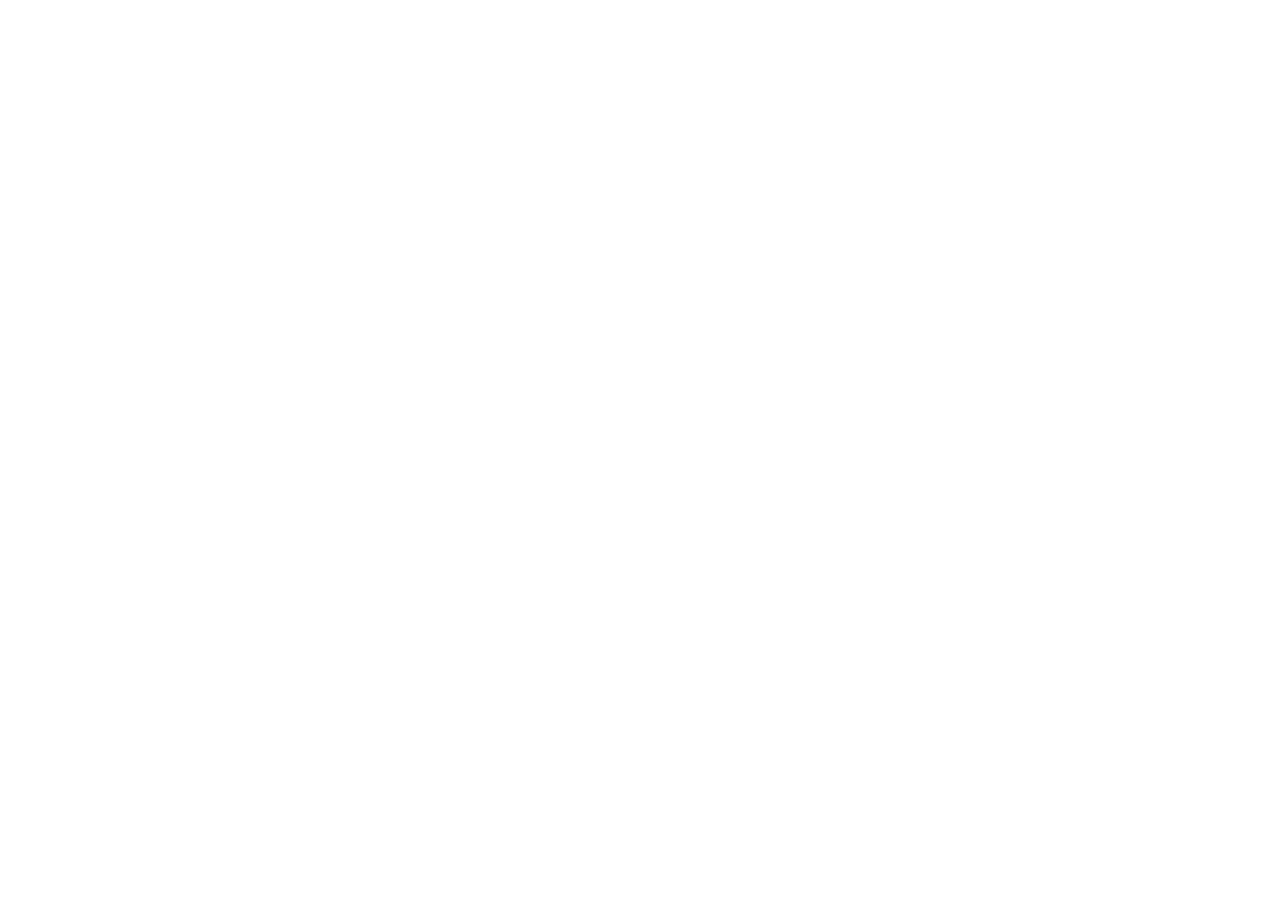
==== index.html @ e10ff990 "projeto criado" ====
<!DOCTYPE html>
<html lang="pt-br">
<head>
    <meta charset="UTF-8">
    <meta http-equiv="X-UA-Compatible" content="IE=edge">
    <meta name="viewport" content="width=device-width, initial-scale=1.0">
    <title>projeto dsmovie</title>
</head>
<body>
    
</body>
</html>
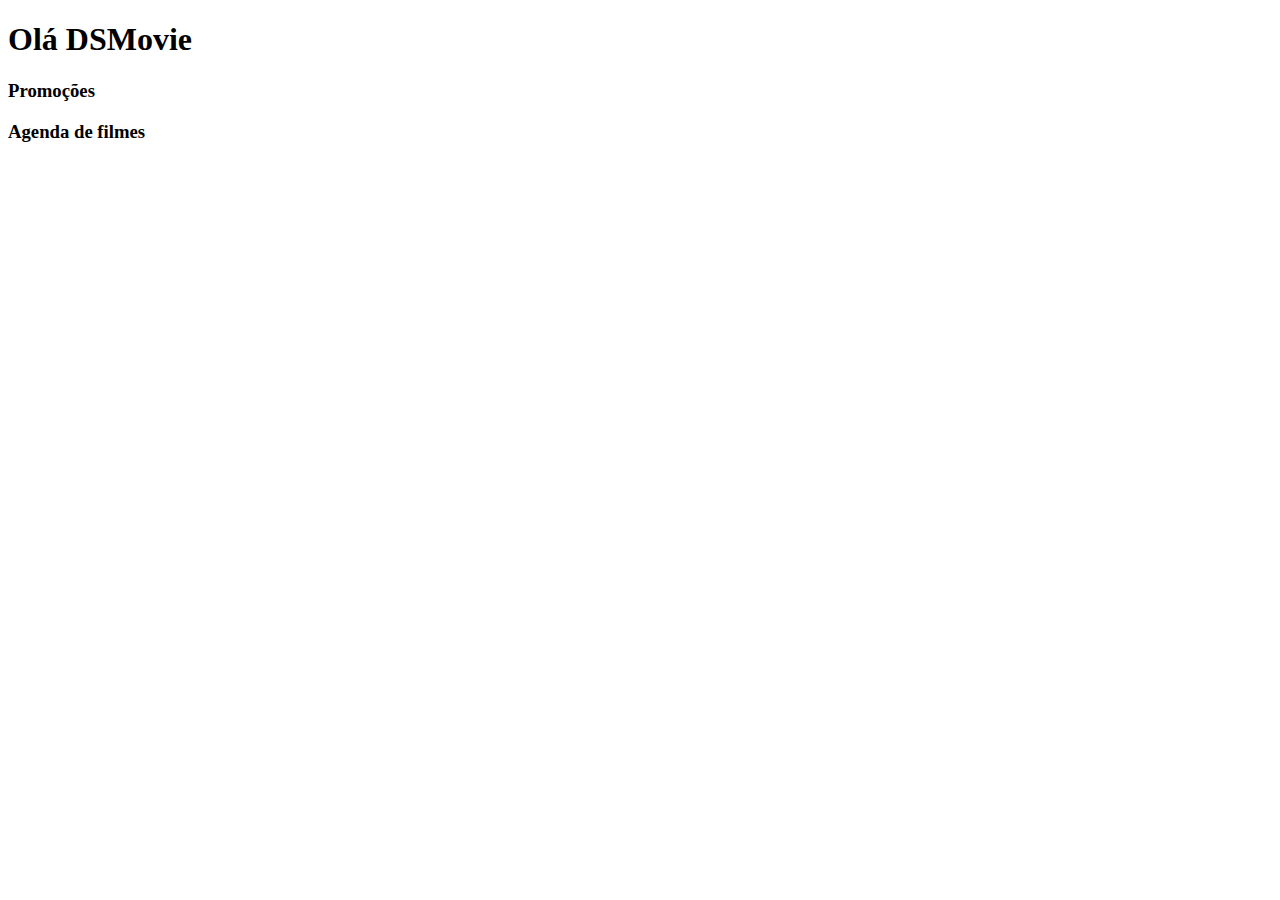
==== commit 2ec3064c: "bootstrap" ====
--- a/index.html
+++ b/index.html
@@ -5,8 +5,13 @@
     <meta http-equiv="X-UA-Compatible" content="IE=edge">
     <meta name="viewport" content="width=device-width, initial-scale=1.0">
     <title>projeto dsmovie</title>
+
+    <link rel="stylesheet" href="https://cdn.jsdelivr.net/npm/bootstrap@4.6.1/dist/css/bootstrap.min.css" integrity="sha384-zCbKRCUGaJDkqS1kPbPd7TveP5iyJE0EjAuZQTgFLD2ylzuqKfdKlfG/eSrtxUkn" crossorigin="anonymous"
+
 </head>
 <body>
-    
+    <h1>Olá DSMovie</h1>
+    <h3>Promoções</h3>
+    <h3>Agenda de filmes</h3>
 </body>
 </html>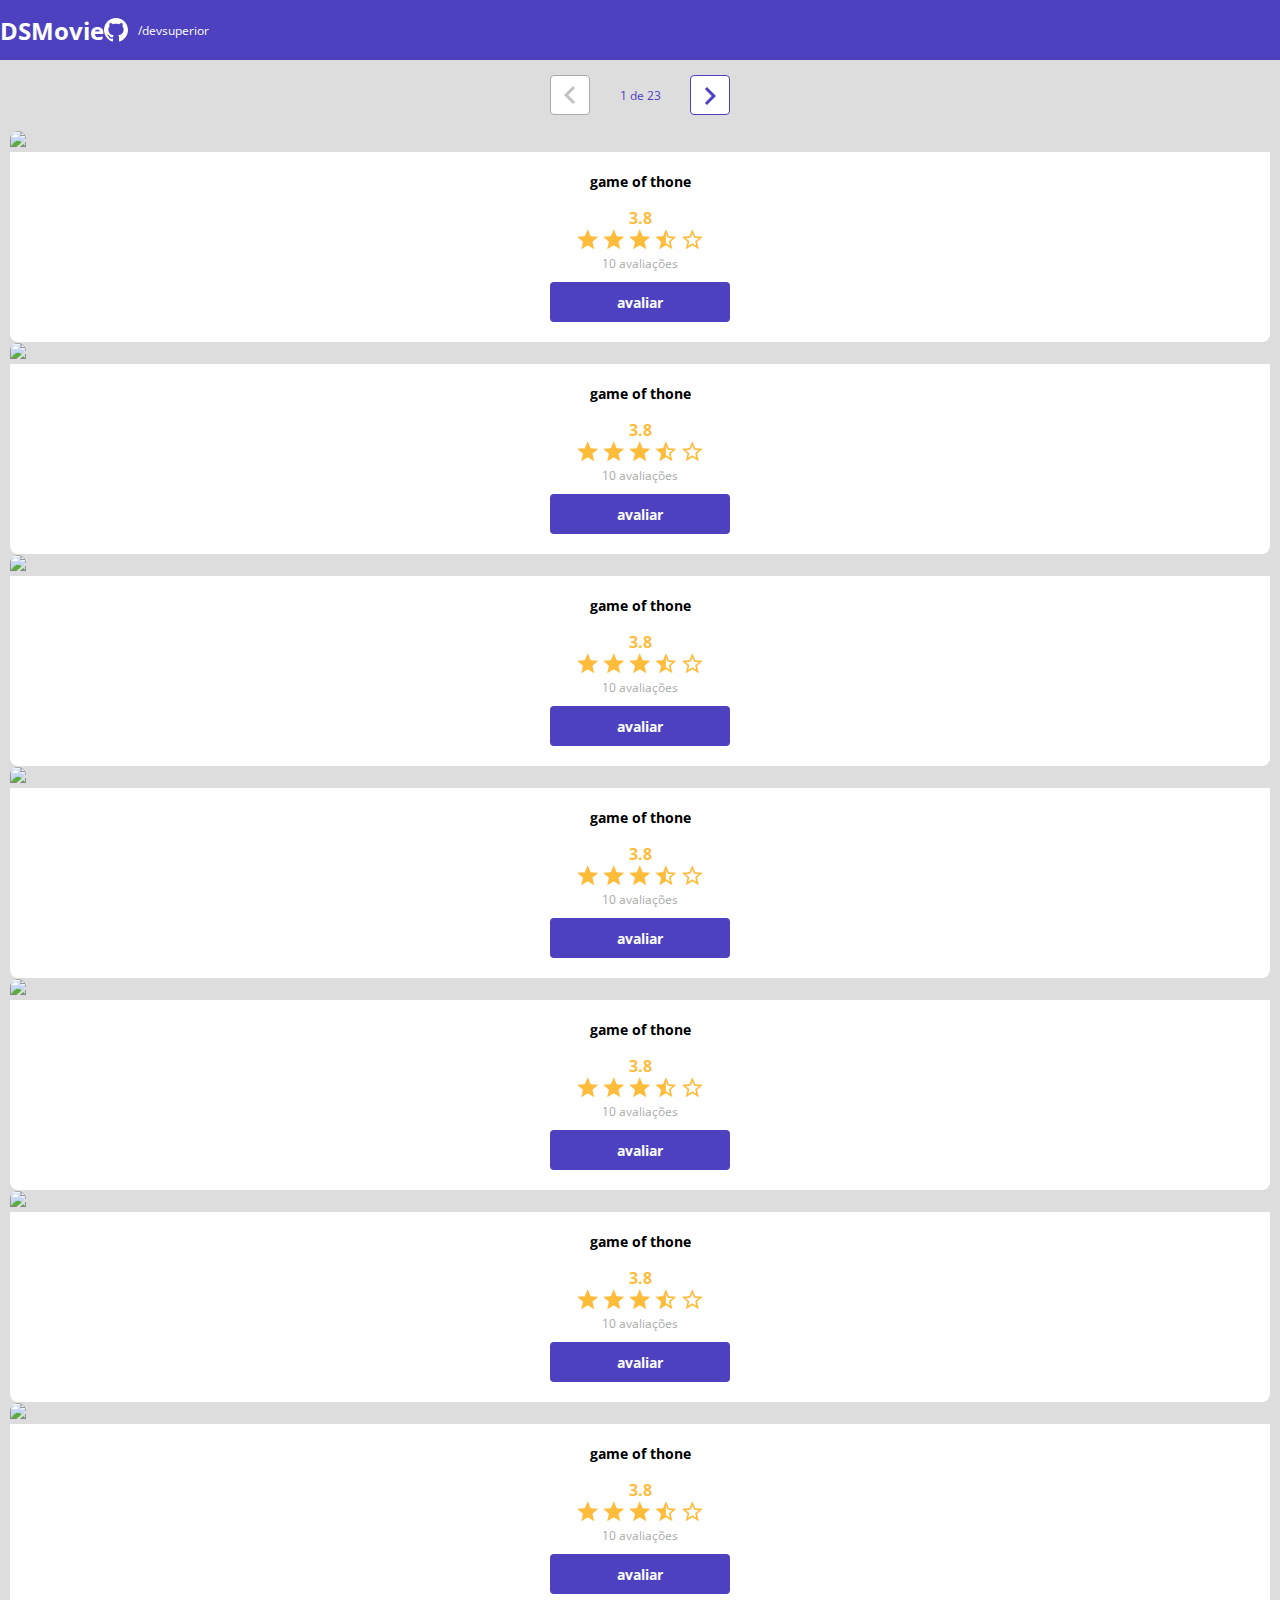
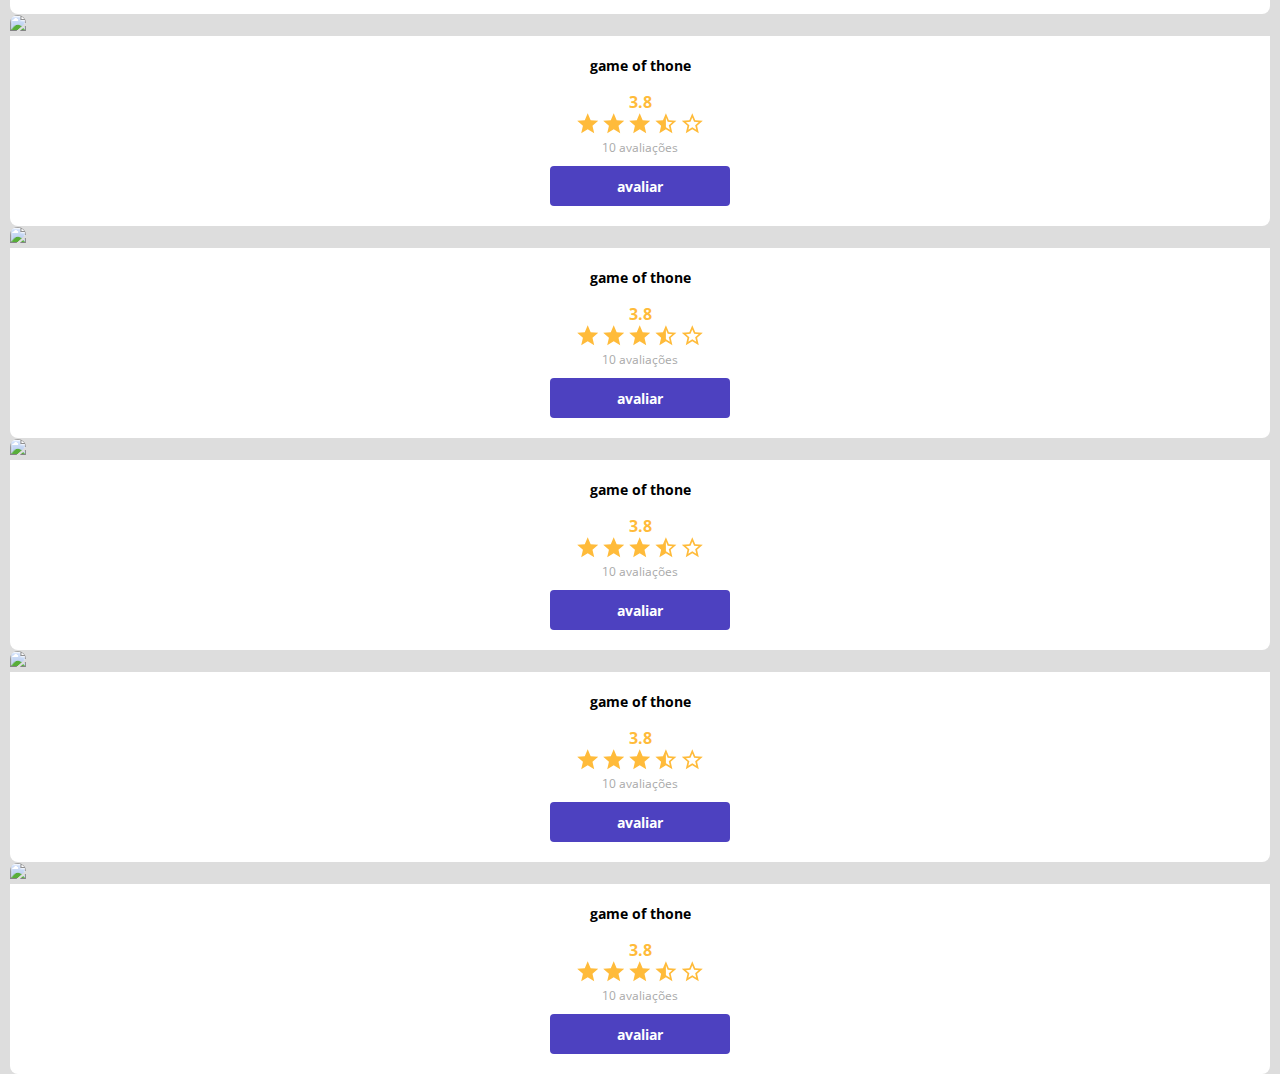
==== commit 0a8ae9d4: "ds movie pronto" ====
--- a/index.html
+++ b/index.html
@@ -1,17 +1,280 @@
 <!DOCTYPE html>
-<html lang="pt-br">
+<html lang="pt-BR">
 <head>
     <meta charset="UTF-8">
     <meta http-equiv="X-UA-Compatible" content="IE=edge">
     <meta name="viewport" content="width=device-width, initial-scale=1.0">
-    <title>projeto dsmovie</title>
-
-    <link rel="stylesheet" href="https://cdn.jsdelivr.net/npm/bootstrap@4.6.1/dist/css/bootstrap.min.css" integrity="sha384-zCbKRCUGaJDkqS1kPbPd7TveP5iyJE0EjAuZQTgFLD2ylzuqKfdKlfG/eSrtxUkn" crossorigin="anonymous"
-
+    <title>DS MOVIE</title>
+    <link rel="stylesheet" href="index.css">
+    <link href="https://cdn.jsdelivr.net/npm/bootstrap@5.2.0/dist/css/bootstrap.min.css" rel="stylesheet" integrity="sha384-gH2yIJqKdNHPEq0n4Mqa/HGKIhSkIHeL5AyhkYV8i59U5AR6csBvApHHNl/vI1Bx" crossorigin="anonymous">
 </head>
 <body>
-    <h1>Olá DSMovie</h1>
-    <h3>Promoções</h3>
-    <h3>Agenda de filmes</h3>
+    <header>
+        <nav class="container">
+            <h1>DSMovie</h1>
+            <div class="dsmovie-contact-container">
+                <img src="img/github.svg" alt="github">
+                <a href="https://github.com/devsuperior">/devsuperior</a>
+            </div>            
+        </nav>
+    </header>
+    <main>
+        <section id="dsmovie-card-list" class="container">
+            <div class="dsmovie-pagination-container">
+                <div class="dsmovie-pagination-box">
+                <button disabled>
+                    <img src="img/arrow.svg" alt="voltar">
+                </button>
+                <p>1 de 23</p>
+                <button>
+                    <img class="dsmovie-flip-horizontal" src="img/arrow.svg" alt="próximo">
+                </button>
+                </div>
+            </div>
+            <div class="row">
+                <div class="col-sm-6 col-lg-4 col-xl-3 mb-3">
+                    <div class="dsmovie-card">
+                        <img src="https://www.themoviedb.org/t/p/w500_and_h282_face/ogtPIH1quolQcutu4ycUxmPBwSI.jpg">
+                        <div class="dsmovie-card-description">
+                            <h3>game of thone</h3>
+                            <div class="dsmovie-card-description-bottom">
+                                <h4>3.8</h4>
+                                <div>
+                                    <img src="img/star-full.svg" alt="star">
+                                    <img src="img/star-full.svg" alt="star">
+                                    <img src="img/star-full.svg" alt="star">
+                                    <img src="img/star-half.svg" alt="star">
+                                    <img src="img/star-empty.svg" alt="star">
+                                </div>
+                                <p>10 avaliações</p>
+                                <a class="dsmovie-btn" href="form.html">avaliar</a>
+                            </div>                            
+                        </div>                        
+                    </div>
+                </div>
+                
+                <div class="col-sm-6 col-lg-4 col-xl-3 mb-3">
+                    <div class="dsmovie-card">
+                        <img src="https://www.themoviedb.org/t/p/w500_and_h282_face/ogtPIH1quolQcutu4ycUxmPBwSI.jpg">
+                        <div class="dsmovie-card-description">
+                            <h3>game of thone</h3>
+                            <div class="dsmovie-card-description-bottom">
+                                <h4>3.8</h4>
+                                <div>
+                                    <img src="img/star-full.svg" alt="star">
+                                    <img src="img/star-full.svg" alt="star">
+                                    <img src="img/star-full.svg" alt="star">
+                                    <img src="img/star-half.svg" alt="star">
+                                    <img src="img/star-empty.svg" alt="star">
+                                </div>
+                                <p>10 avaliações</p>
+                                <a class="dsmovie-btn" href="form.html">avaliar</a>
+                            </div>                            
+                        </div>                        
+                    </div>
+                </div>
+                <div class="col-sm-6 col-lg-4 col-xl-3 mb-3">
+                    <div class="dsmovie-card">
+                        <img src="https://www.themoviedb.org/t/p/w500_and_h282_face/ogtPIH1quolQcutu4ycUxmPBwSI.jpg">
+                        <div class="dsmovie-card-description">
+                            <h3>game of thone</h3>
+                            <div class="dsmovie-card-description-bottom">
+                                <h4>3.8</h4>
+                                <div>
+                                    <img src="img/star-full.svg" alt="star">
+                                    <img src="img/star-full.svg" alt="star">
+                                    <img src="img/star-full.svg" alt="star">
+                                    <img src="img/star-half.svg" alt="star">
+                                    <img src="img/star-empty.svg" alt="star">
+                                </div>
+                                <p>10 avaliações</p>
+                                <a class="dsmovie-btn" href="form.html">avaliar</a>
+                            </div>                            
+                        </div>                        
+                    </div>
+                </div>
+                <div class="col-sm-6 col-lg-4 col-xl-3 mb-3">
+                    <div class="dsmovie-card">
+                        <img src="https://www.themoviedb.org/t/p/w500_and_h282_face/ogtPIH1quolQcutu4ycUxmPBwSI.jpg">
+                        <div class="dsmovie-card-description">
+                            <h3>game of thone</h3>
+                            <div class="dsmovie-card-description-bottom">
+                                <h4>3.8</h4>
+                                <div>
+                                    <img src="img/star-full.svg" alt="star">
+                                    <img src="img/star-full.svg" alt="star">
+                                    <img src="img/star-full.svg" alt="star">
+                                    <img src="img/star-half.svg" alt="star">
+                                    <img src="img/star-empty.svg" alt="star">
+                                </div>
+                                <p>10 avaliações</p>
+                                <a class="dsmovie-btn" href="form.html">avaliar</a>
+                            </div>                            
+                        </div>                        
+                    </div>
+                </div>
+                <div class="col-sm-6 col-lg-4 col-xl-3 mb-3">
+                    <div class="dsmovie-card">
+                        <img src="https://www.themoviedb.org/t/p/w500_and_h282_face/ogtPIH1quolQcutu4ycUxmPBwSI.jpg">
+                        <div class="dsmovie-card-description">
+                            <h3>game of thone</h3>
+                            <div class="dsmovie-card-description-bottom">
+                                <h4>3.8</h4>
+                                <div>
+                                    <img src="img/star-full.svg" alt="star">
+                                    <img src="img/star-full.svg" alt="star">
+                                    <img src="img/star-full.svg" alt="star">
+                                    <img src="img/star-half.svg" alt="star">
+                                    <img src="img/star-empty.svg" alt="star">
+                                </div>
+                                <p>10 avaliações</p>
+                                <a class="dsmovie-btn" href="form.html">avaliar</a>
+                            </div>                            
+                        </div>                        
+                    </div>
+                </div>
+                <div class="col-sm-6 col-lg-4 col-xl-3 mb-3">
+                    <div class="dsmovie-card">
+                        <img src="https://www.themoviedb.org/t/p/w500_and_h282_face/ogtPIH1quolQcutu4ycUxmPBwSI.jpg">
+                        <div class="dsmovie-card-description">
+                            <h3>game of thone</h3>
+                            <div class="dsmovie-card-description-bottom">
+                                <h4>3.8</h4>
+                                <div>
+                                    <img src="img/star-full.svg" alt="star">
+                                    <img src="img/star-full.svg" alt="star">
+                                    <img src="img/star-full.svg" alt="star">
+                                    <img src="img/star-half.svg" alt="star">
+                                    <img src="img/star-empty.svg" alt="star">
+                                </div>
+                                <p>10 avaliações</p>
+                                <a class="dsmovie-btn" href="form.html">avaliar</a>
+                            </div>                            
+                        </div>                        
+                    </div>
+                </div>
+                <div class="col-sm-6 col-lg-4 col-xl-3 mb-3">
+                    <div class="dsmovie-card">
+                        <img src="https://www.themoviedb.org/t/p/w500_and_h282_face/ogtPIH1quolQcutu4ycUxmPBwSI.jpg">
+                        <div class="dsmovie-card-description">
+                            <h3>game of thone</h3>
+                            <div class="dsmovie-card-description-bottom">
+                                <h4>3.8</h4>
+                                <div>
+                                    <img src="img/star-full.svg" alt="star">
+                                    <img src="img/star-full.svg" alt="star">
+                                    <img src="img/star-full.svg" alt="star">
+                                    <img src="img/star-half.svg" alt="star">
+                                    <img src="img/star-empty.svg" alt="star">
+                                </div>
+                                <p>10 avaliações</p>
+                                <a class="dsmovie-btn" href="form.html">avaliar</a>
+                            </div>                            
+                        </div>                        
+                    </div>
+                </div>
+                <div class="col-sm-6 col-lg-4 col-xl-3 mb-3">
+                    <div class="dsmovie-card">
+                        <img src="https://www.themoviedb.org/t/p/w500_and_h282_face/ogtPIH1quolQcutu4ycUxmPBwSI.jpg">
+                        <div class="dsmovie-card-description">
+                            <h3>game of thone</h3>
+                            <div class="dsmovie-card-description-bottom">
+                                <h4>3.8</h4>
+                                <div>
+                                    <img src="img/star-full.svg" alt="star">
+                                    <img src="img/star-full.svg" alt="star">
+                                    <img src="img/star-full.svg" alt="star">
+                                    <img src="img/star-half.svg" alt="star">
+                                    <img src="img/star-empty.svg" alt="star">
+                                </div>
+                                <p>10 avaliações</p>
+                                <a class="dsmovie-btn" href="form.html">avaliar</a>
+                            </div>                            
+                        </div>                        
+                    </div>
+                </div>
+                <div class="col-sm-6 col-lg-4 col-xl-3 mb-3">
+                    <div class="dsmovie-card">
+                        <img src="https://www.themoviedb.org/t/p/w500_and_h282_face/ogtPIH1quolQcutu4ycUxmPBwSI.jpg">
+                        <div class="dsmovie-card-description">
+                            <h3>game of thone</h3>
+                            <div class="dsmovie-card-description-bottom">
+                                <h4>3.8</h4>
+                                <div>
+                                    <img src="img/star-full.svg" alt="star">
+                                    <img src="img/star-full.svg" alt="star">
+                                    <img src="img/star-full.svg" alt="star">
+                                    <img src="img/star-half.svg" alt="star">
+                                    <img src="img/star-empty.svg" alt="star">
+                                </div>
+                                <p>10 avaliações</p>
+                                <a class="dsmovie-btn" href="form.html">avaliar</a>
+                            </div>                            
+                        </div>                        
+                    </div>
+                </div>
+                <div class="col-sm-6 col-lg-4 col-xl-3 mb-3">
+                    <div class="dsmovie-card">
+                        <img src="https://www.themoviedb.org/t/p/w500_and_h282_face/ogtPIH1quolQcutu4ycUxmPBwSI.jpg">
+                        <div class="dsmovie-card-description">
+                            <h3>game of thone</h3>
+                            <div class="dsmovie-card-description-bottom">
+                                <h4>3.8</h4>
+                                <div>
+                                    <img src="img/star-full.svg" alt="star">
+                                    <img src="img/star-full.svg" alt="star">
+                                    <img src="img/star-full.svg" alt="star">
+                                    <img src="img/star-half.svg" alt="star">
+                                    <img src="img/star-empty.svg" alt="star">
+                                </div>
+                                <p>10 avaliações</p>
+                                <a class="dsmovie-btn" href="form.html">avaliar</a>
+                            </div>                            
+                        </div>                        
+                    </div>
+                </div>
+                <div class="col-sm-6 col-lg-4 col-xl-3 mb-3">
+                    <div class="dsmovie-card">
+                        <img src="https://www.themoviedb.org/t/p/w500_and_h282_face/ogtPIH1quolQcutu4ycUxmPBwSI.jpg">
+                        <div class="dsmovie-card-description">
+                            <h3>game of thone</h3>
+                            <div class="dsmovie-card-description-bottom">
+                                <h4>3.8</h4>
+                                <div>
+                                    <img src="img/star-full.svg" alt="star">
+                                    <img src="img/star-full.svg" alt="star">
+                                    <img src="img/star-full.svg" alt="star">
+                                    <img src="img/star-half.svg" alt="star">
+                                    <img src="img/star-empty.svg" alt="star">
+                                </div>
+                                <p>10 avaliações</p>
+                                <a class="dsmovie-btn" href="form.html">avaliar</a>
+                            </div>                            
+                        </div>                        
+                    </div>
+                </div>
+                <div class="col-sm-6 col-lg-4 col-xl-3 mb-3">
+                    <div class="dsmovie-card">
+                        <img src="https://www.themoviedb.org/t/p/w500_and_h282_face/ogtPIH1quolQcutu4ycUxmPBwSI.jpg">
+                        <div class="dsmovie-card-description">
+                            <h3>game of thone</h3>
+                            <div class="dsmovie-card-description-bottom">
+                                <h4>3.8</h4>
+                                <div>
+                                    <img src="img/star-full.svg" alt="star">
+                                    <img src="img/star-full.svg" alt="star">
+                                    <img src="img/star-full.svg" alt="star">
+                                    <img src="img/star-half.svg" alt="star">
+                                    <img src="img/star-empty.svg" alt="star">
+                                </div>
+                                <p>10 avaliações</p>
+                                <a class="dsmovie-btn" href="form.html">avaliar</a>
+                            </div>                            
+                        </div>                        
+                    </div>
+                </div>
+            </div>
+        </section>
+    </main>
 </body>
-</html>+</html>
--- a/index.css
+++ b/index.css
@@ -0,0 +1,203 @@
+@import url('https://fonts.googleapis.com/css2?family=Open+Sans:wght@300;400;700&display=swap');
+:root{
+--bg-gray:#ddd;
+--text-gray:#4a4a4a;
+--color-primary:#4D41c0;
+--white:#fff;
+--text-light-gray:#aaa;
+--star-yellow:#ffbb3a;
+}
+
+*{
+    margin: 0;
+    box-sizing: border-box;
+    font-family: 'Open Sans', sans-serif;
+    
+}
+h1 h2 h3 h4 h5 h6{
+    margin: 0;
+}
+html, body, main{
+    background-color: var(--bg-gray);
+}
+header{
+    background-color: var(--color-primary);
+    color: var(--white);
+    height: 60px;
+    display: flex;
+    align-items: center;
+}
+nav{
+    display: flex;
+    align-items: center;
+    justify-content: space-between;
+}
+nav h1{
+    font-size: 24px;
+    font-weight: 700;
+}
+nav a, nav a:hover{
+    font-size: 12px;
+    font-weight: 400;
+    text-decoration: none;
+    color: unset;
+       
+}
+.dsmovie-contact-container{
+    display: flex;
+    align-items: center;
+}
+.dsmovie-contact-container img{
+    margin-right: 10px;
+}
+#dsmovie-card-list{
+    padding: 0px 10px;
+}
+.dsmovie-card{
+    width: 100%;
+
+}
+
+.dsmovie-card img{
+    width: 100%;
+    border-radius: 8px 8px 0 0;
+}
+.dsmovie-card-description{
+    background-color: var(--white);    
+    padding: 20px 20px 20px 20px;
+    display: flex;
+    flex-direction: column;
+    align-items: center;
+    justify-content: space-between;
+    border-radius: 0 0 8px 8px;
+    min-height: 190px;
+}
+.dsmovie-card-description h3{
+    font-size: 14px;
+    font-weight: 700;
+    margin-bottom: 10px;
+    text-align: center;
+
+}
+.dsmovie-card-description-bottom{
+    display: flex;
+    flex-direction: column;
+    align-items: center;
+}
+.dsmovie-card-description-bottom p{
+    font-size: 12px;
+    font-weight: 400;
+    color: var(--text-light-gray);
+    margin-bottom: 10px;
+}
+.dsmovie-card-description-bottom h4{
+    font-size: 16px;
+    font-weight: 700;
+    color:var(--star-yellow);
+
+}
+.dsmovie-card-description-bottom img{
+    width: 22px;
+    
+}
+.dsmovie-btn, .dsmovie-btn:hover{
+    width: 180px;
+    height: 40px;
+    background-color: var(--color-primary);
+    color: var(--white);
+    font-size: 14px;
+    font-weight: 700;
+    text-decoration: none;
+    display: flex;
+    align-items: center;
+    justify-content: center;
+    border-radius: 4px;
+    border: 0;
+}
+.dsmovie-form-container{
+    padding: 40px 0;
+    max-width: 480px;
+    
+}
+.dsmovie-form-description{
+    background-color: var(--white);
+    padding: 20px;
+    display: flex;
+    flex-direction: column;
+    align-items: center;
+    border-radius: 0 0 8px 8px;
+    
+}
+.dsmovie-form-description h3{
+    margin-bottom: 20px;
+    font-size: 15px;
+    font-weight: 700;
+}
+.dsmovie-form-btn-container{
+    height: 100px;
+    display: flex;
+    flex-direction: column;
+    align-items: center;
+    justify-content: space-between;
+}
+.dsmovie-form img{
+    width: 100%;
+    border-radius:8px 8px 0 0;
+
+}
+#dsmovie-form-section{
+    display: flex;
+    flex-direction: column;
+    align-items: center;
+    
+}
+.dsmovie-form{
+    width: 100%;
+}
+.dsmovie-form-group{
+    margin-bottom: 20px;
+}
+.dsmovie-form-group label{
+    font-size: 12px;
+    color: var(--text-light-gray);
+}
+.dsmovie-pagination-container{
+    padding: 15px 0;
+    display: flex;
+    justify-content: center;
+}
+.dsmovie-pagination-box{
+    width: 180px;
+    display: flex;
+    justify-content: space-between;
+}
+.dsmovie-pagination-box p{
+    margin: 0;
+    font-size: 12px;
+    color: var(--color-primary);
+    font-weight: 400;
+    display: flex;
+    align-items: center;
+}
+.dsmovie-pagination-box button{
+    width: 40px;
+    height: 40px;
+    border: 1px solid var(--color-primary);
+    border-radius: 4px;
+    background-color: var(--white);
+    display: flex;
+    justify-content: center;
+    align-items: center;
+}
+.dsmovie-pagination-box button:disabled{
+    border: 1px solid var(--text-light-gray);
+}
+.dsmovie-flip-horizontal{
+    transform: rotate(180deg);
+}
+.dsmovie-pagination-box button img{
+    filter: brightness(0) saturate(100%) invert(25%) sepia(85%) saturate(2059%) hue-rotate(235deg) brightness(78%) contrast(92%);
+}
+.dsmovie-pagination-box button:disabled img{
+    filter: unset;
+}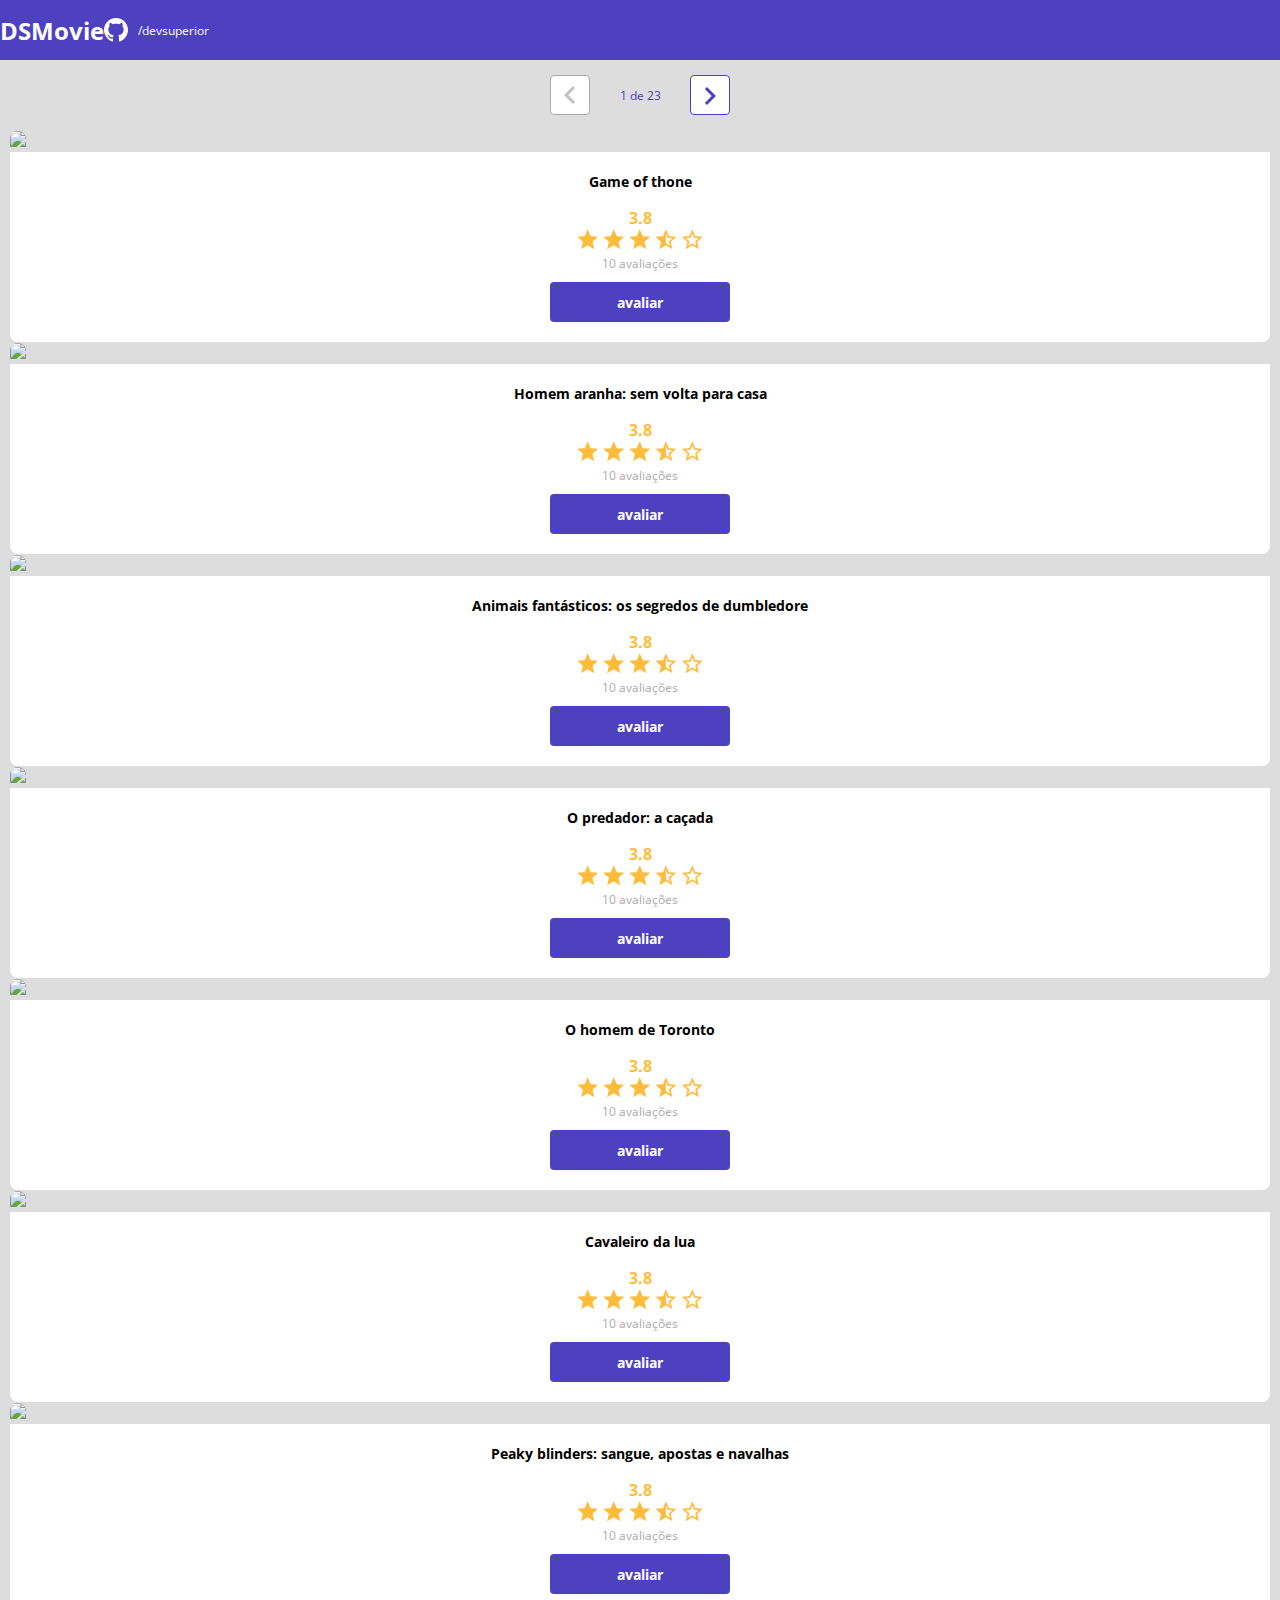
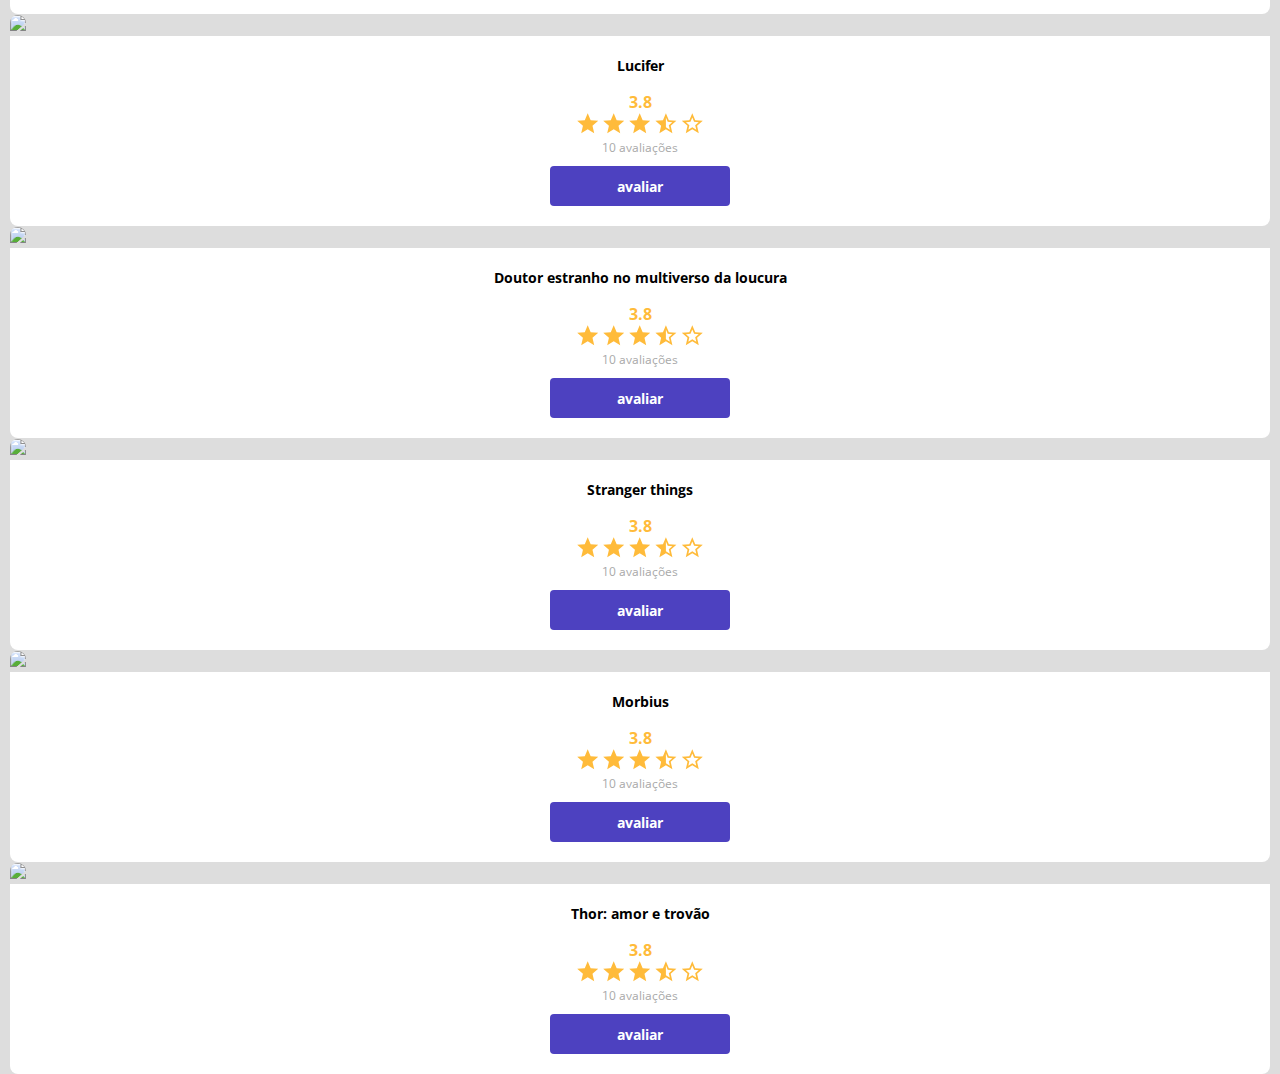
==== commit a2434d79: "ds movie atualizado" ====
--- a/index.html
+++ b/index.html
@@ -36,7 +36,7 @@
                     <div class="dsmovie-card">
                         <img src="https://www.themoviedb.org/t/p/w500_and_h282_face/ogtPIH1quolQcutu4ycUxmPBwSI.jpg">
                         <div class="dsmovie-card-description">
-                            <h3>game of thone</h3>
+                            <h3>Game of thone</h3>
                             <div class="dsmovie-card-description-bottom">
                                 <h4>3.8</h4>
                                 <div>
@@ -55,209 +55,209 @@
                 
                 <div class="col-sm-6 col-lg-4 col-xl-3 mb-3">
                     <div class="dsmovie-card">
-                        <img src="https://www.themoviedb.org/t/p/w500_and_h282_face/ogtPIH1quolQcutu4ycUxmPBwSI.jpg">
-                        <div class="dsmovie-card-description">
-                            <h3>game of thone</h3>
-                            <div class="dsmovie-card-description-bottom">
-                                <h4>3.8</h4>
-                                <div>
-                                    <img src="img/star-full.svg" alt="star">
-                                    <img src="img/star-full.svg" alt="star">
-                                    <img src="img/star-full.svg" alt="star">
-                                    <img src="img/star-half.svg" alt="star">
-                                    <img src="img/star-empty.svg" alt="star">
-                                </div>
-                                <p>10 avaliações</p>
-                                <a class="dsmovie-btn" href="form.html">avaliar</a>
-                            </div>                            
-                        </div>                        
-                    </div>
-                </div>
-                <div class="col-sm-6 col-lg-4 col-xl-3 mb-3">
-                    <div class="dsmovie-card">
-                        <img src="https://www.themoviedb.org/t/p/w500_and_h282_face/ogtPIH1quolQcutu4ycUxmPBwSI.jpg">
-                        <div class="dsmovie-card-description">
-                            <h3>game of thone</h3>
-                            <div class="dsmovie-card-description-bottom">
-                                <h4>3.8</h4>
-                                <div>
-                                    <img src="img/star-full.svg" alt="star">
-                                    <img src="img/star-full.svg" alt="star">
-                                    <img src="img/star-full.svg" alt="star">
-                                    <img src="img/star-half.svg" alt="star">
-                                    <img src="img/star-empty.svg" alt="star">
-                                </div>
-                                <p>10 avaliações</p>
-                                <a class="dsmovie-btn" href="form.html">avaliar</a>
-                            </div>                            
-                        </div>                        
-                    </div>
-                </div>
-                <div class="col-sm-6 col-lg-4 col-xl-3 mb-3">
-                    <div class="dsmovie-card">
-                        <img src="https://www.themoviedb.org/t/p/w500_and_h282_face/ogtPIH1quolQcutu4ycUxmPBwSI.jpg">
-                        <div class="dsmovie-card-description">
-                            <h3>game of thone</h3>
-                            <div class="dsmovie-card-description-bottom">
-                                <h4>3.8</h4>
-                                <div>
-                                    <img src="img/star-full.svg" alt="star">
-                                    <img src="img/star-full.svg" alt="star">
-                                    <img src="img/star-full.svg" alt="star">
-                                    <img src="img/star-half.svg" alt="star">
-                                    <img src="img/star-empty.svg" alt="star">
-                                </div>
-                                <p>10 avaliações</p>
-                                <a class="dsmovie-btn" href="form.html">avaliar</a>
-                            </div>                            
-                        </div>                        
-                    </div>
-                </div>
-                <div class="col-sm-6 col-lg-4 col-xl-3 mb-3">
-                    <div class="dsmovie-card">
-                        <img src="https://www.themoviedb.org/t/p/w500_and_h282_face/ogtPIH1quolQcutu4ycUxmPBwSI.jpg">
-                        <div class="dsmovie-card-description">
-                            <h3>game of thone</h3>
-                            <div class="dsmovie-card-description-bottom">
-                                <h4>3.8</h4>
-                                <div>
-                                    <img src="img/star-full.svg" alt="star">
-                                    <img src="img/star-full.svg" alt="star">
-                                    <img src="img/star-full.svg" alt="star">
-                                    <img src="img/star-half.svg" alt="star">
-                                    <img src="img/star-empty.svg" alt="star">
-                                </div>
-                                <p>10 avaliações</p>
-                                <a class="dsmovie-btn" href="form.html">avaliar</a>
-                            </div>                            
-                        </div>                        
-                    </div>
-                </div>
-                <div class="col-sm-6 col-lg-4 col-xl-3 mb-3">
-                    <div class="dsmovie-card">
-                        <img src="https://www.themoviedb.org/t/p/w500_and_h282_face/ogtPIH1quolQcutu4ycUxmPBwSI.jpg">
-                        <div class="dsmovie-card-description">
-                            <h3>game of thone</h3>
-                            <div class="dsmovie-card-description-bottom">
-                                <h4>3.8</h4>
-                                <div>
-                                    <img src="img/star-full.svg" alt="star">
-                                    <img src="img/star-full.svg" alt="star">
-                                    <img src="img/star-full.svg" alt="star">
-                                    <img src="img/star-half.svg" alt="star">
-                                    <img src="img/star-empty.svg" alt="star">
-                                </div>
-                                <p>10 avaliações</p>
-                                <a class="dsmovie-btn" href="form.html">avaliar</a>
-                            </div>                            
-                        </div>                        
-                    </div>
-                </div>
-                <div class="col-sm-6 col-lg-4 col-xl-3 mb-3">
-                    <div class="dsmovie-card">
-                        <img src="https://www.themoviedb.org/t/p/w500_and_h282_face/ogtPIH1quolQcutu4ycUxmPBwSI.jpg">
-                        <div class="dsmovie-card-description">
-                            <h3>game of thone</h3>
-                            <div class="dsmovie-card-description-bottom">
-                                <h4>3.8</h4>
-                                <div>
-                                    <img src="img/star-full.svg" alt="star">
-                                    <img src="img/star-full.svg" alt="star">
-                                    <img src="img/star-full.svg" alt="star">
-                                    <img src="img/star-half.svg" alt="star">
-                                    <img src="img/star-empty.svg" alt="star">
-                                </div>
-                                <p>10 avaliações</p>
-                                <a class="dsmovie-btn" href="form.html">avaliar</a>
-                            </div>                            
-                        </div>                        
-                    </div>
-                </div>
-                <div class="col-sm-6 col-lg-4 col-xl-3 mb-3">
-                    <div class="dsmovie-card">
-                        <img src="https://www.themoviedb.org/t/p/w500_and_h282_face/ogtPIH1quolQcutu4ycUxmPBwSI.jpg">
-                        <div class="dsmovie-card-description">
-                            <h3>game of thone</h3>
-                            <div class="dsmovie-card-description-bottom">
-                                <h4>3.8</h4>
-                                <div>
-                                    <img src="img/star-full.svg" alt="star">
-                                    <img src="img/star-full.svg" alt="star">
-                                    <img src="img/star-full.svg" alt="star">
-                                    <img src="img/star-half.svg" alt="star">
-                                    <img src="img/star-empty.svg" alt="star">
-                                </div>
-                                <p>10 avaliações</p>
-                                <a class="dsmovie-btn" href="form.html">avaliar</a>
-                            </div>                            
-                        </div>                        
-                    </div>
-                </div>
-                <div class="col-sm-6 col-lg-4 col-xl-3 mb-3">
-                    <div class="dsmovie-card">
-                        <img src="https://www.themoviedb.org/t/p/w500_and_h282_face/ogtPIH1quolQcutu4ycUxmPBwSI.jpg">
-                        <div class="dsmovie-card-description">
-                            <h3>game of thone</h3>
-                            <div class="dsmovie-card-description-bottom">
-                                <h4>3.8</h4>
-                                <div>
-                                    <img src="img/star-full.svg" alt="star">
-                                    <img src="img/star-full.svg" alt="star">
-                                    <img src="img/star-full.svg" alt="star">
-                                    <img src="img/star-half.svg" alt="star">
-                                    <img src="img/star-empty.svg" alt="star">
-                                </div>
-                                <p>10 avaliações</p>
-                                <a class="dsmovie-btn" href="form.html">avaliar</a>
-                            </div>                            
-                        </div>                        
-                    </div>
-                </div>
-                <div class="col-sm-6 col-lg-4 col-xl-3 mb-3">
-                    <div class="dsmovie-card">
-                        <img src="https://www.themoviedb.org/t/p/w500_and_h282_face/ogtPIH1quolQcutu4ycUxmPBwSI.jpg">
-                        <div class="dsmovie-card-description">
-                            <h3>game of thone</h3>
-                            <div class="dsmovie-card-description-bottom">
-                                <h4>3.8</h4>
-                                <div>
-                                    <img src="img/star-full.svg" alt="star">
-                                    <img src="img/star-full.svg" alt="star">
-                                    <img src="img/star-full.svg" alt="star">
-                                    <img src="img/star-half.svg" alt="star">
-                                    <img src="img/star-empty.svg" alt="star">
-                                </div>
-                                <p>10 avaliações</p>
-                                <a class="dsmovie-btn" href="form.html">avaliar</a>
-                            </div>                            
-                        </div>                        
-                    </div>
-                </div>
-                <div class="col-sm-6 col-lg-4 col-xl-3 mb-3">
-                    <div class="dsmovie-card">
-                        <img src="https://www.themoviedb.org/t/p/w500_and_h282_face/ogtPIH1quolQcutu4ycUxmPBwSI.jpg">
-                        <div class="dsmovie-card-description">
-                            <h3>game of thone</h3>
-                            <div class="dsmovie-card-description-bottom">
-                                <h4>3.8</h4>
-                                <div>
-                                    <img src="img/star-full.svg" alt="star">
-                                    <img src="img/star-full.svg" alt="star">
-                                    <img src="img/star-full.svg" alt="star">
-                                    <img src="img/star-half.svg" alt="star">
-                                    <img src="img/star-empty.svg" alt="star">
-                                </div>
-                                <p>10 avaliações</p>
-                                <a class="dsmovie-btn" href="form.html">avaliar</a>
-                            </div>                            
-                        </div>                        
-                    </div>
-                </div>
-                <div class="col-sm-6 col-lg-4 col-xl-3 mb-3">
-                    <div class="dsmovie-card">
-                        <img src="https://www.themoviedb.org/t/p/w500_and_h282_face/ogtPIH1quolQcutu4ycUxmPBwSI.jpg">
-                        <div class="dsmovie-card-description">
-                            <h3>game of thone</h3>
+                        <img src="https://www.themoviedb.org/t/p/original/n7sgwV1TNHUXOf7Aoh7Cr8gWvlZ.jpg">
+                        <div class="dsmovie-card-description">
+                            <h3>Homem aranha: sem volta para casa</h3>
+                            <div class="dsmovie-card-description-bottom">
+                                <h4>3.8</h4>
+                                <div>
+                                    <img src="img/star-full.svg" alt="star">
+                                    <img src="img/star-full.svg" alt="star">
+                                    <img src="img/star-full.svg" alt="star">
+                                    <img src="img/star-half.svg" alt="star">
+                                    <img src="img/star-empty.svg" alt="star">
+                                </div>
+                                <p>10 avaliações</p>
+                                <a class="dsmovie-btn" href="form.html">avaliar</a>
+                            </div>                            
+                        </div>                        
+                    </div>
+                </div>
+                <div class="col-sm-6 col-lg-4 col-xl-3 mb-3">
+                    <div class="dsmovie-card">
+                        <img src="https://www.themoviedb.org/t/p/w500_and_h282_face/uq54wVdwv3D91h99yZZCPK7OSKJ.jpg">
+                        <div class="dsmovie-card-description">
+                            <h3>Animais fantásticos: os segredos de dumbledore</h3>
+                            <div class="dsmovie-card-description-bottom">
+                                <h4>3.8</h4>
+                                <div>
+                                    <img src="img/star-full.svg" alt="star">
+                                    <img src="img/star-full.svg" alt="star">
+                                    <img src="img/star-full.svg" alt="star">
+                                    <img src="img/star-half.svg" alt="star">
+                                    <img src="img/star-empty.svg" alt="star">
+                                </div>
+                                <p>10 avaliações</p>
+                                <a class="dsmovie-btn" href="form.html">avaliar</a>
+                            </div>                            
+                        </div>                        
+                    </div>
+                </div>
+                <div class="col-sm-6 col-lg-4 col-xl-3 mb-3">
+                    <div class="dsmovie-card">
+                        <img src="https://www.themoviedb.org/t/p/w500_and_h282_face/9FXGnVz3JwJ4KEY4eUoSEK4tvva.jpg">
+                        <div class="dsmovie-card-description">
+                            <h3>O predador: a caçada</h3>
+                            <div class="dsmovie-card-description-bottom">
+                                <h4>3.8</h4>
+                                <div>
+                                    <img src="img/star-full.svg" alt="star">
+                                    <img src="img/star-full.svg" alt="star">
+                                    <img src="img/star-full.svg" alt="star">
+                                    <img src="img/star-half.svg" alt="star">
+                                    <img src="img/star-empty.svg" alt="star">
+                                </div>
+                                <p>10 avaliações</p>
+                                <a class="dsmovie-btn" href="form.html">avaliar</a>
+                            </div>                            
+                        </div>                        
+                    </div>
+                </div>
+                <div class="col-sm-6 col-lg-4 col-xl-3 mb-3">
+                    <div class="dsmovie-card">
+                        <img src="https://www.themoviedb.org/t/p/w533_and_h300_bestv2/iOFBH9KtjKMntbP2kheeOpMQTcC.jpg">
+                        <div class="dsmovie-card-description">
+                            <h3>O homem de Toronto</h3>
+                            <div class="dsmovie-card-description-bottom">
+                                <h4>3.8</h4>
+                                <div>
+                                    <img src="img/star-full.svg" alt="star">
+                                    <img src="img/star-full.svg" alt="star">
+                                    <img src="img/star-full.svg" alt="star">
+                                    <img src="img/star-half.svg" alt="star">
+                                    <img src="img/star-empty.svg" alt="star">
+                                </div>
+                                <p>10 avaliações</p>
+                                <a class="dsmovie-btn" href="form.html">avaliar</a>
+                            </div>                            
+                        </div>                        
+                    </div>
+                </div>
+                <div class="col-sm-6 col-lg-4 col-xl-3 mb-3">
+                    <div class="dsmovie-card">
+                        <img src="https://www.themoviedb.org/t/p/w533_and_h300_bestv2/vfWdZYGR5505zrCdgTHteFyARu3.jpg">
+                        <div class="dsmovie-card-description">
+                            <h3>Cavaleiro da lua</h3>
+                            <div class="dsmovie-card-description-bottom">
+                                <h4>3.8</h4>
+                                <div>
+                                    <img src="img/star-full.svg" alt="star">
+                                    <img src="img/star-full.svg" alt="star">
+                                    <img src="img/star-full.svg" alt="star">
+                                    <img src="img/star-half.svg" alt="star">
+                                    <img src="img/star-empty.svg" alt="star">
+                                </div>
+                                <p>10 avaliações</p>
+                                <a class="dsmovie-btn" href="form.html">avaliar</a>
+                            </div>                            
+                        </div>                        
+                    </div>
+                </div>
+                <div class="col-sm-6 col-lg-4 col-xl-3 mb-3">
+                    <div class="dsmovie-card">
+                        <img src="https://www.themoviedb.org/t/p/w500_and_h282_face/kfUWupX3phYp7AleZA2U1dmVcjX.jpg">
+                        <div class="dsmovie-card-description">
+                            <h3>Peaky blinders: sangue, apostas e navalhas</h3>
+                            <div class="dsmovie-card-description-bottom">
+                                <h4>3.8</h4>
+                                <div>
+                                    <img src="img/star-full.svg" alt="star">
+                                    <img src="img/star-full.svg" alt="star">
+                                    <img src="img/star-full.svg" alt="star">
+                                    <img src="img/star-half.svg" alt="star">
+                                    <img src="img/star-empty.svg" alt="star">
+                                </div>
+                                <p>10 avaliações</p>
+                                <a class="dsmovie-btn" href="form.html">avaliar</a>
+                            </div>                            
+                        </div>                        
+                    </div>
+                </div>
+                <div class="col-sm-6 col-lg-4 col-xl-3 mb-3">
+                    <div class="dsmovie-card">
+                        <img src="https://www.themoviedb.org/t/p/w500_and_h282_face/ta5oblpMlEcIPIS2YGcq9XEkWK2.jpg">
+                        <div class="dsmovie-card-description">
+                            <h3>Lucifer</h3>
+                            <div class="dsmovie-card-description-bottom">
+                                <h4>3.8</h4>
+                                <div>
+                                    <img src="img/star-full.svg" alt="star">
+                                    <img src="img/star-full.svg" alt="star">
+                                    <img src="img/star-full.svg" alt="star">
+                                    <img src="img/star-half.svg" alt="star">
+                                    <img src="img/star-empty.svg" alt="star">
+                                </div>
+                                <p>10 avaliações</p>
+                                <a class="dsmovie-btn" href="form.html">avaliar</a>
+                            </div>                            
+                        </div>                        
+                    </div>
+                </div>
+                <div class="col-sm-6 col-lg-4 col-xl-3 mb-3">
+                    <div class="dsmovie-card">
+                        <img src="https://www.themoviedb.org/t/p/w500_and_h282_face/gUNRlH66yNDH3NQblYMIwgZXJ2u.jpg">
+                        <div class="dsmovie-card-description">
+                            <h3>Doutor estranho no multiverso da loucura</h3>
+                            <div class="dsmovie-card-description-bottom">
+                                <h4>3.8</h4>
+                                <div>
+                                    <img src="img/star-full.svg" alt="star">
+                                    <img src="img/star-full.svg" alt="star">
+                                    <img src="img/star-full.svg" alt="star">
+                                    <img src="img/star-half.svg" alt="star">
+                                    <img src="img/star-empty.svg" alt="star">
+                                </div>
+                                <p>10 avaliações</p>
+                                <a class="dsmovie-btn" href="form.html">avaliar</a>
+                            </div>                            
+                        </div>                        
+                    </div>
+                </div>
+                <div class="col-sm-6 col-lg-4 col-xl-3 mb-3">
+                    <div class="dsmovie-card">
+                        <img src="https://www.themoviedb.org/t/p/w500_and_h282_face/nvMoOlC7HHZ9U4WknwwGOVefvnI.jpg">
+                        <div class="dsmovie-card-description">
+                            <h3>Stranger things</h3>
+                            <div class="dsmovie-card-description-bottom">
+                                <h4>3.8</h4>
+                                <div>
+                                    <img src="img/star-full.svg" alt="star">
+                                    <img src="img/star-full.svg" alt="star">
+                                    <img src="img/star-full.svg" alt="star">
+                                    <img src="img/star-half.svg" alt="star">
+                                    <img src="img/star-empty.svg" alt="star">
+                                </div>
+                                <p>10 avaliações</p>
+                                <a class="dsmovie-btn" href="form.html">avaliar</a>
+                            </div>                            
+                        </div>                        
+                    </div>
+                </div>
+                <div class="col-sm-6 col-lg-4 col-xl-3 mb-3">
+                    <div class="dsmovie-card">
+                        <img src="https://www.themoviedb.org/t/p/original/gG9fTyDL03fiKnOpf2tr01sncnt.jpg">
+                        <div class="dsmovie-card-description">
+                            <h3>Morbius</h3>
+                            <div class="dsmovie-card-description-bottom">
+                                <h4>3.8</h4>
+                                <div>
+                                    <img src="img/star-full.svg" alt="star">
+                                    <img src="img/star-full.svg" alt="star">
+                                    <img src="img/star-full.svg" alt="star">
+                                    <img src="img/star-half.svg" alt="star">
+                                    <img src="img/star-empty.svg" alt="star">
+                                </div>
+                                <p>10 avaliações</p>
+                                <a class="dsmovie-btn" href="form.html">avaliar</a>
+                            </div>                            
+                        </div>                        
+                    </div>
+                </div>
+                <div class="col-sm-6 col-lg-4 col-xl-3 mb-3">
+                    <div class="dsmovie-card">
+                        <img src="https://www.themoviedb.org/t/p/w533_and_h300_bestv2/p1F51Lvj3sMopG948F5HsBbl43C.jpg">
+                        <div class="dsmovie-card-description">
+                            <h3>Thor: amor e trovão</h3>
                             <div class="dsmovie-card-description-bottom">
                                 <h4>3.8</h4>
                                 <div>
